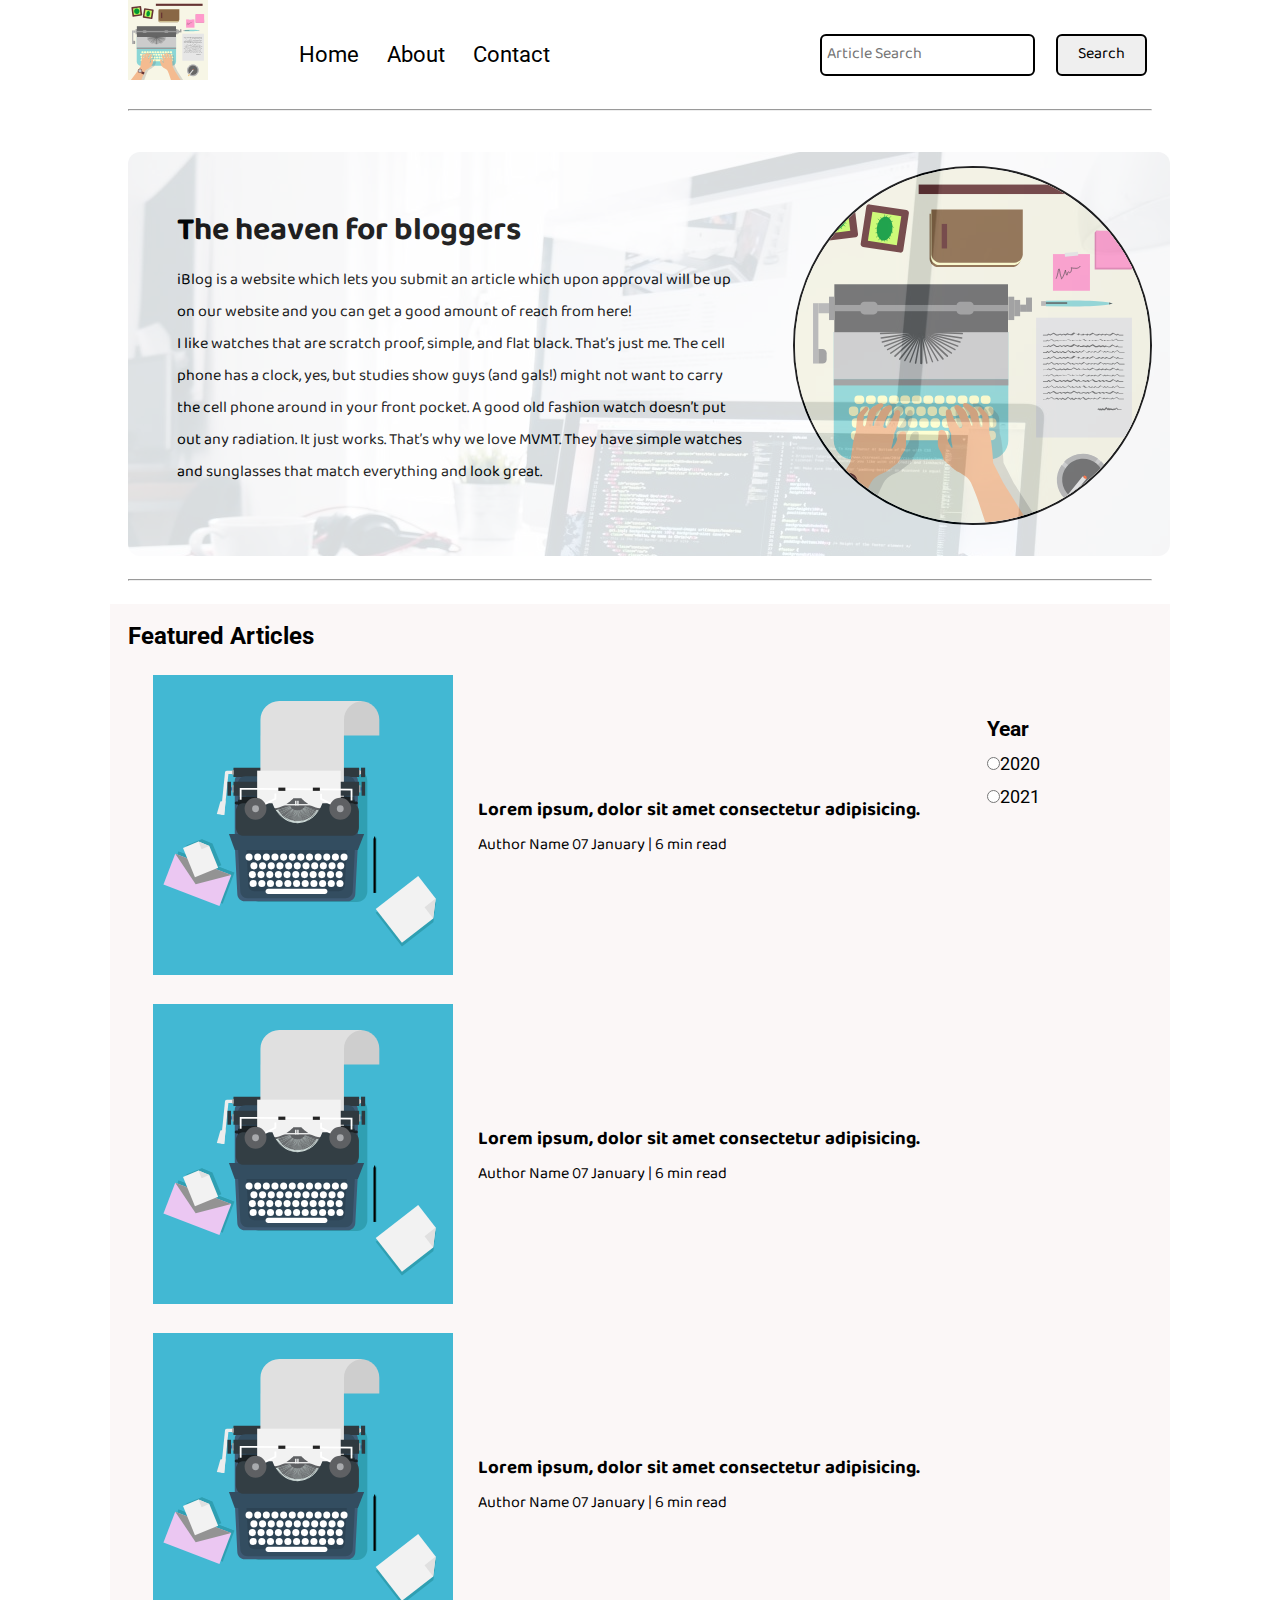
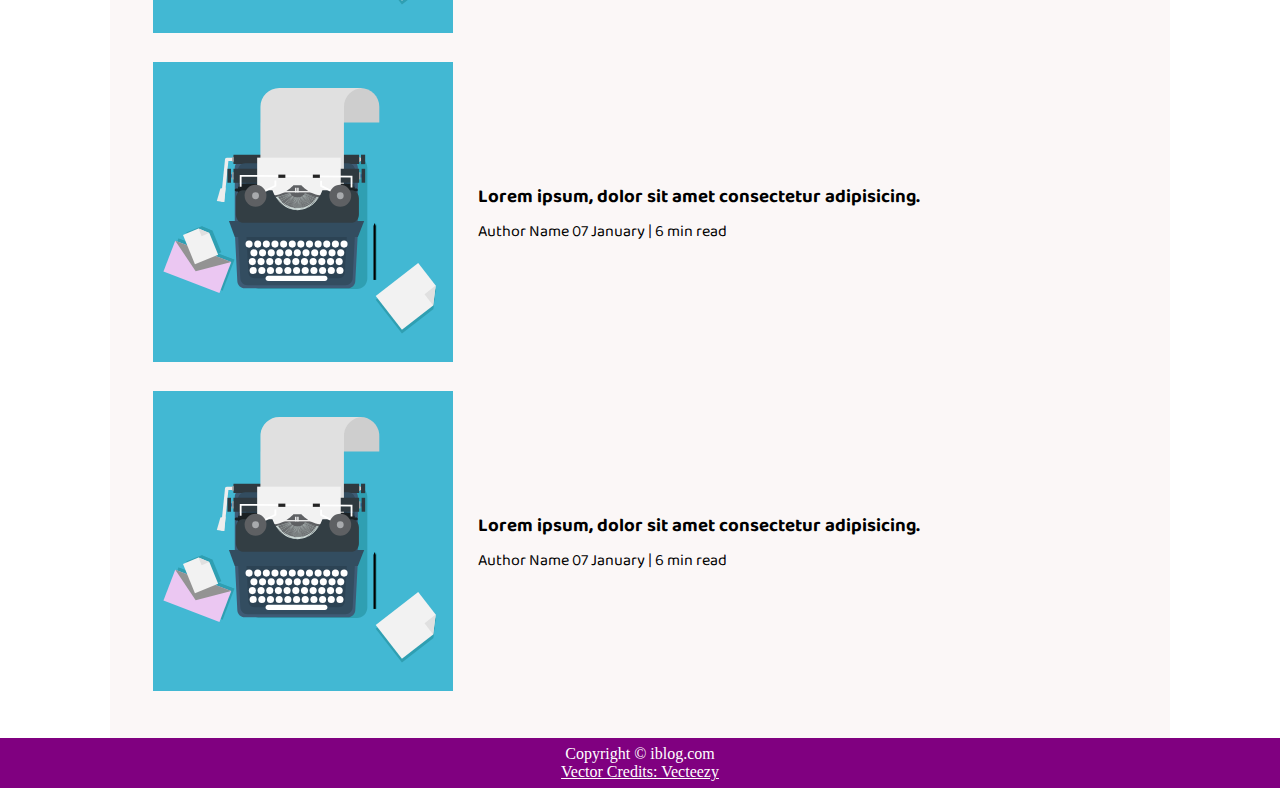
==== index.html @ ae37343d "Source code uploaded" ====
<!DOCTYPE html>
<html lang="en">

<head>
    <meta charset="UTF-8">
    <meta name="viewport" content="width=device-width, initial-scale=1.0">
    <title>Responsive WebSite BlogSpot</title>
    <link rel="stylesheet" href="css/utils.css">
    <link rel="stylesheet" href="css/style.css">
    <link rel="stylesheet" href="css/mobile.css">
</head>

<body>
    <nav class="navigation max-width-1 m-auto">
        <div class="nav-left">
            <a href="/"><span><img src="img/home.svg" width="80px" alt="iBlog"></span></a>
            <ul>
                <li><a href="/">Home</a></li>
                <li><a href="/">About</a></li>
                <li><a href="/contact.html">Contact</a></li>
            </ul>
        </div>
        <div class="nav-right">
            <form action="/search.html" method="GET">
                <input type="text" class="form-input" name="query" placeholder="Article Search">
                <button class="btn">Search</button>
            </form>
        </div>
    </nav>
    <div class="max-width-1 m-auto">
        <hr>
    </div>
    <div class="content max-width-1 m-auto my-2">
        <div class="content-left">
            <h1>The heaven for bloggers</h1>
            <p>iBlog is a website which lets you submit an article which upon approval
                will be up on our website and you can get a good amount of reach from here!
            </p>
            <p>I like watches that are scratch proof, simple, and flat black. That’s just me. The cell phone has a
                clock, yes, but studies show guys (and gals!) might not want to carry the cell phone around in your
                front pocket. A good old fashion watch doesn’t put out any radiation. It just works. That’s why we love
                MVMT. They have simple watches and sunglasses that match everything and look great.</p>
        </div>
        <div class="content-right">
            <img src="img/home.svg" alt="iBlog" height="415px" width="">
        </div>
    </div>
    <div class="max-width-1 m-auto">
        <hr>
    </div>
    <div class="home-articles max-width-1 m-auto font2">
        <div class="year-box">
            <div>
                <h3>Year</h3>
            </div>
            <div><input type="radio" name="year" id="">2020</div>
            <div><input type="radio" name="year" id="">2021</div>
        </div>
        <h2>Featured Articles</h2>
        <div class="home-article">
            <div class="home-article-img">
                <img src="img/art1.svg" alt="article">
            </div>
            <div class="home-article-content font1">
                <a href="/blogpost.html">
                    <h3>Lorem ipsum, dolor sit amet consectetur adipisicing.</h3>
                </a>
                <span>Author Name</span>
                <span>07 January | 6 min read</span>
            </div>
        </div>
        <div class="home-article">
            <div class="home-article-img">
                <img src="img/art1.svg" alt="article">
            </div>
            <div class="home-article-content font1">
                <a href="/blogspot.html">
                    <h3>Lorem ipsum, dolor sit amet consectetur adipisicing.</h3>
                </a>
                <span>Author Name</span>
                <span>07 January | 6 min read</span>
            </div>
        </div>
        <div class="home-article">
            <div class="home-article-img">
                <img src="img/art1.svg" alt="article">
            </div>
            <div class="home-article-content font1">
                <a href="/blogspot.html">
                    <h3>Lorem ipsum, dolor sit amet consectetur adipisicing.</h3>
                </a>
                <span>Author Name</span>
                <span>07 January | 6 min read</span>
            </div>
        </div>
        <div class="home-article">
            <div class="home-article-img">
                <img src="img/art1.svg" alt="article">
            </div>
            <div class="home-article-content font1">
                <a href="/blogspot.html">
                    <h3>Lorem ipsum, dolor sit amet consectetur adipisicing.</h3>
                </a>
                <span>Author Name</span>
                <span>07 January | 6 min read</span>
            </div>
        </div>
        <div class="home-article">
            <div class="home-article-img">
                <img src="img/art1.svg" alt="article">
            </div>
            <div class="home-article-content font1">
                <a href="/blogspot.html">
                    <h3>Lorem ipsum, dolor sit amet consectetur adipisicing.</h3>
                </a>
                <span>Author Name</span>
                <span>07 January | 6 min read</span>
            </div>
        </div>
    </div>
    <div class="footer m-auto">
        <p>Copyright &copy; iblog.com</p>
        <a href="https://www.vecteezy.com/free-vector/typing">Vector Credits: Vecteezy</a>
    </div>
</body>

</html>
---- css/utils.css ----
@import url('https://fonts.googleapis.com/css2?family=Baloo+Bhaina+2:wght@500&display=swap');
@import url('https://fonts.googleapis.com/css2?family=Roboto:wght@100;500&display=swap');
:root{
    --main-bg-color:purple;
    --font1: 'Baloo Bhaina 2', cursive;
    --font2: 'Roboto', sans-serif;
}
.center{
    text-align: center;
}
.font1{
    font-family: var(--font1);
}
.font2{
    font-family: var(--font2);
}

.max-width-1{
    max-width: 80vw;
}
.max-width-2{
    max-width: 60vw;
}
.m-auto{
    margin:auto
}
.mx-1{
    margin-left: 23px;
    margin-right: 23px;
}
.my-2{
    margin-top: 32px;
    margin-bottom: 32px;
}
.btn{
    padding:3px 20px;
    border:2px solid black;
    border-radius: 6px;
    font-family: var(--font1);
    font-size: 16px;
    cursor: pointer;
    transition: all 0.3s ease-in-out;
    margin: 5px;
    
}
.btn:hover{
    color: white;
    background-color: var(--main-bg-color);
}
.form-input{
    padding: 3px 5px;
    font-size: 16px;
    border: 2px solid black;
    border-radius: 6px;
    margin:0 13px;
    font-family: var(--font1);
}
.form-box input, textarea{
    width: 52vw;
    padding: 0px 6px;
    margin: 7px;
    font-size:18px;
    font-family: var(--font1);
    border: 2px solid #dc7687;
    border-radius: 5px;
}
---- css/style.css ----
*{
    margin: 0;
    padding:0;
}

.navigation{
/* height: 75px; */
font-family: var(--font1);
/* background-color: red; */
display: flex;
justify-content: space-between;
align-items: center;
padding: 0 7px;
}
.nav-left{
    font-size: 20px;
    display: flex;
}
.nav-left span{
    font-size: 35px;
    padding-bottom: 7px;

}
.nav-left ul{
    display: flex;
    align-items: center;
    margin: 0 77px;
    font-size: 22px;
}
.nav-left ul li{
    list-style: none;
    margin: 0px 14px;
    font-family: var(--font2);
    transition: all 0.3s ease-in-out;
}
.nav-left ul li a{
    text-decoration: none;
    color: black;
    
}
.nav-left ul li a:hover{
    color: var(--main-bg-color);
    font-weight: bolder;
}
.content{
    display: flex;
    height: 100%;
/* background-color: yellow; */
margin-top:32px;
padding: 9px;
position: relative;
}
.content::after{
    content: "";
    background-image: url('../img/christopher_2.jpg');
    position: absolute;
    width: 100%;
    height: inherit;
    opacity: 0.15;
    border-radius: 12px;
}
.content-left{
    font-family:var(--font1);
    display: flex;
    flex-direction: column;
    justify-content: center;
    padding:49px;
 
}
.content-right{
display: flex;
align-items: center;
justify-content: center;
}
.content-right img{
    height: 355px;
    border: 2px solid black;
    border-radius: 200px; 

}
.home-articles{
    background-color: rgb(248, 239, 239, 0.5);
    padding: 18px;
    margin-top: 23px;
    position: relative;

}
.year-box{
    position: absolute;
    width: 182px;
    height: 208px;
    right: 1px;
    top: 100px;
    font-size: 18px;
}
.year-box div{
    margin: 12px 0px;
}
.home-article{
     display: flex;
    margin: 25px;
     
}
.home-article img{
    width: 300px;
}
.home-article-content{
    align-self: center;
    padding: 25px;
}
.home-article-content a{
    text-decoration: none;
    color:black;
}

.footer{
height: 50px;
background-color:var(--main-bg-color);
display: flex;
align-items: center;
justify-content: center;
color: white;
flex-direction: column;
}
.footer a{
    color: white;
}
---- css/mobile.css ----
@media screen and (max-width:1200px){
    .navigation{
        margin-bottom: 23px;
        flex-direction: column;
    }
    .nav-left{
         text-align: center;
         flex-direction: column;
    }
    .content-right{
        display: none;
    }
    .home-article{
        flex-direction: column;
    }
    .home-article-img{
        text-align: center;
    }
    .year-box{
        top: 25px;
        left: 57vw;
        font-size: 11px;
        display: flex;
    }
    .year-box div {
        margin:0;
        padding:0 3px;
    }
    .home-article img{
        width: 70vw;
    }
    .nav-right{
        width: max-content;
    }
    .form-box input, textarea{
        /* width: 66vw; */
        height: 20px;
    }
    .row{
        flex-direction: column;
    }
    /* .social{
        padding: 0;
    } */
    .post-img{
        height: auto;
    }
    .adjust-year{
        position: static;
        height: auto;
        padding: 12px 0px;
        display: flex;
        justify-content: flex-end;
        width: 100%;
    }
}
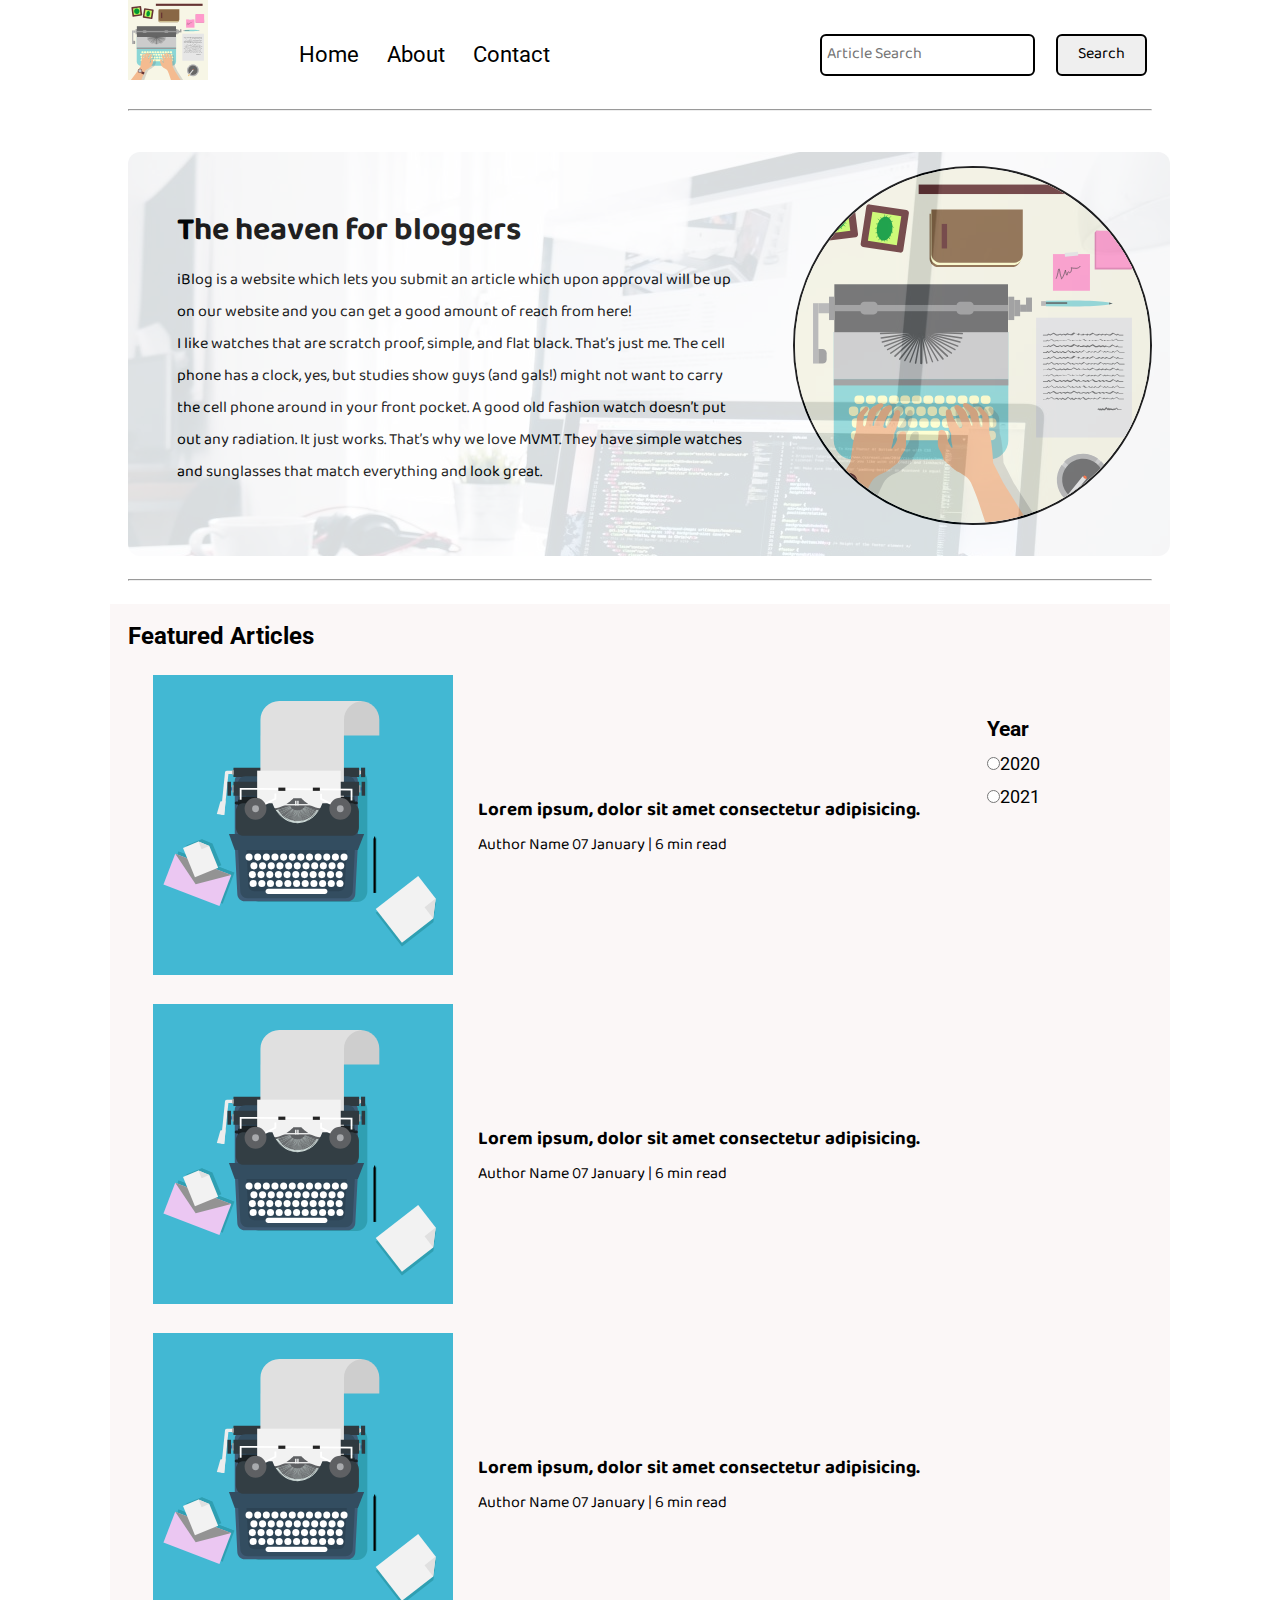
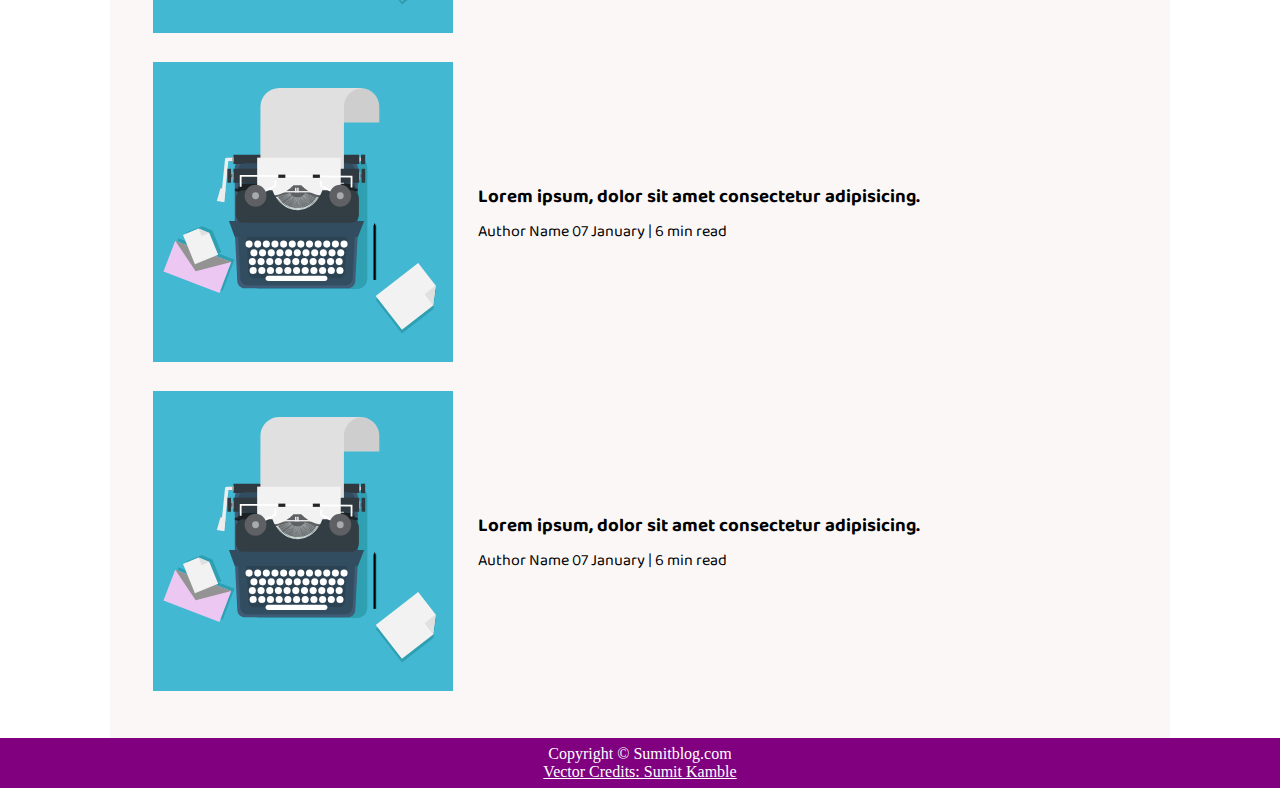
==== commit e31615da: "Footer updated" ====
--- a/index.html
+++ b/index.html
@@ -119,9 +119,9 @@
         </div>
     </div>
     <div class="footer m-auto">
-        <p>Copyright &copy; iblog.com</p>
-        <a href="https://www.vecteezy.com/free-vector/typing">Vector Credits: Vecteezy</a>
+        <p>Copyright &copy; Sumitblog.com</p>
+        <a href="https://www.vecteezy.com/free-vector/typing">Vector Credits: Sumit Kamble</a>
     </div>
 </body>
 
-</html>+</html>
